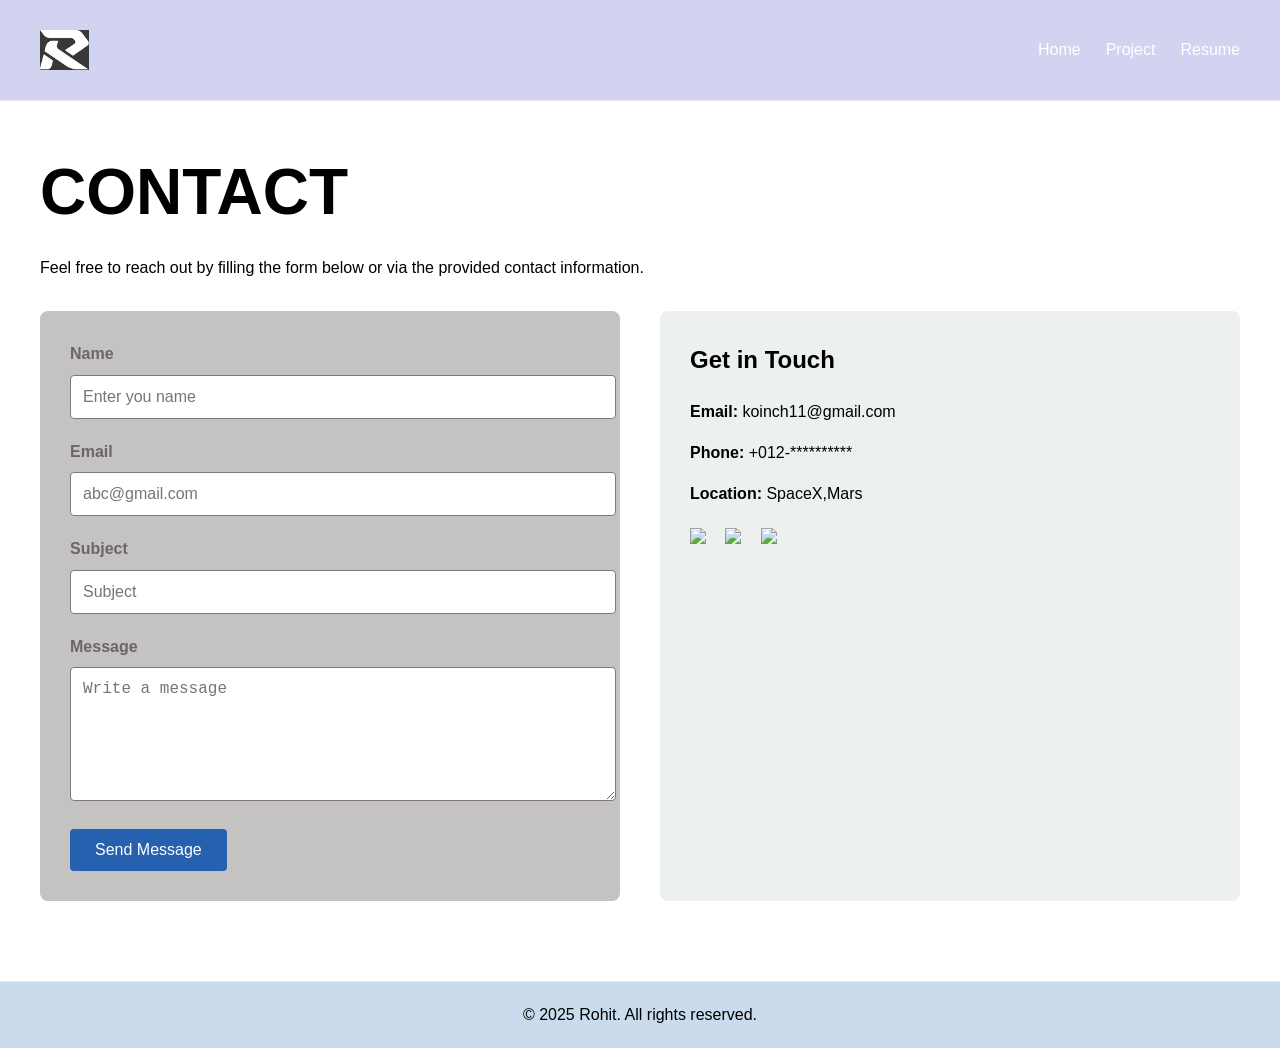
==== contact.html @ bf808fc5 "first commit" ====
<!DOCTYPE html>
<html lang="en">

<head>
  <meta charset="UTF-8" />
  <meta name="viewport" content="width=device-width, initial-scale=1.0" />
  <title>Contact - Rohit</title>
  <style>
    /* Reset and Base Styles */
    * {
      margin: 0;
      padding: 0;

    }

    body {
      font-family: 'Segoe UI', Tahoma, Geneva, Verdana, sans-serif;
      background-color: white;
      color: #ffffff;
      line-height: 1.6;
    }

    /* Header */
    header {
      background-color: rgb(210, 210, 241);
      padding: 30px 40px;
      display: flex;
      align-items: center;
      justify-content: space-between;
      border-bottom: 1px solid #eaeaea;
    }

    .logo {
      height: 40px;
    }

    nav ul {
      list-style: none;
      display: flex;
      gap: 25px;
    }

    nav ul li a {
      text-decoration: none;
      color: rgb(255, 255, 255);
      font-weight: 500;
      transition: color 0.3s ease;
    }

    nav ul li a:hover {
      color: #000000;
    }

    /* Main Content */
    main {
      padding: 40px;
    }

    .contact-section {
      max-width: 1200px;
      margin: 0 auto;
    }

    .contact-section h1 {
      font-size: 4rem;
      margin-bottom: 12px;
      color: #000000;
    }

    .contact-section p {
      margin-bottom: 30px;
      color: #000000;
    }

    /* Contact Container */
    .contact-container {
      display: flex;
      gap: 40px;
      flex-wrap: wrap;
    }

    /* Contact Form */
    .contact-form {
      flex: 1;
      min-width: 300px;
      background-color: #c5c2c2;
      padding: 30px;
      border-radius: 8px;
      box-shadow: 0 0 10px rgba(233, 225, 225, 0.05);
    }

    .contact-form label {
      display: block;
      margin-bottom: 8px;
      font-weight: 600;
      color: #6b6666;
    }

    .contact-form input,
    .contact-form textarea {
      width: 100%;
      padding: 12px;
      margin-bottom: 20px;
      border: 1px solid #7e7a7a;
      border-radius: 4px;
      font-size: 1rem;
      transition: border-color 0.3s ease;
    }

    .contact-form input:focus,
    .contact-form textarea:focus {
      border-color: #070606;
      outline: none;
    }

    .contact-form .btn {
      background-color: #2561af;
      color: #fcfcff;
      padding: 12px 25px;
      border: none;
      border-radius: 4px;
      cursor: pointer;
      font-size: 1rem;
      transition: background-color 0.3s ease;
    }

    .contact-form .btn:hover {
      background-color: blue;
    }

    /* Contact Info */
    .contact-info {
      flex: 1;
      min-width: 250px;
      background-color: #ecf0ee;
      padding: 30px;
      border-radius: 8px;
      box-shadow: 0 0 10px black(0, 0, 0, 0.05);
    }

    .contact-info h2 {
      margin-bottom: 20px;
      color: #000000;
    }

    .contact-info p {
      margin-bottom: 15px;
      color: #000000;
    }

    .contact-info .social-links {
      margin-top: 20px;
    }

    .contact-info .social-links a {
      display: inline-block;
      margin-right: 15px;
      text-decoration: none;
      color: #c0b2b2;
      font-weight: 500;
      transition: color 0.3s ease;
    }

    .contact-info .social-links a:hover {
      color: #0056b3;
    }

    /* Footer */
    footer {
      text-align: center;
      padding: 20px;
      background-color: #c9dbec;
      border-top: 1px solid #e5ecec;
      color: #000000;
      margin-top: 40px;
    }

    /* Responsive Design */
    @media (max-width: 768px) {
      .contact-container {
        flex-direction: column;
      }

      header {
        flex-direction: column;
        align-items: flex-start;
      }

      nav ul {
        flex-direction: column;
        gap: 10px;
        margin-top: 15px;
      }
    }
  </style>
</head>

<body>
  <header>
    <img src="assets/images/logo.png" alt="logo" class="logo">
    <nav>
      <ul>
        <li><a href="index.html">Home</a></li>
        <li><a href="project.html">Project</a></li>
        <li><a href="resume">Resume</a></li>
      </ul>
    </nav>
  </header>

  <main>
    <section class="contact-section">
      <h1>CONTACT</h1>
      <p>Feel free to reach out by filling the form below or via the provided contact information.</p>

      <div class="contact-container">
        <form action="#" method="POST" class="contact-form">
          <label for="name">Name</label>
          <input type="text" id="name" placeholder="Enter you name" name="name" required />

          <label for="email">Email</label>
          <input type="email" id="email" placeholder="abc@gmail.com" name="email" required />

          <label for="subject">Subject</label>
          <input type="text" id="subject" placeholder="Subject" name="subject" required />

          <label for="message">Message</label>
          <textarea id="message" name="message" placeholder="Write a message" rows="6" required></textarea>

          <button type="submit" class="btn">Send Message</button>
        </form>

        <div class="contact-info">
          <h2>Get in Touch</h2>
          <p><strong>Email:</strong> koinch11@gmail.com</p>
          <p><strong>Phone:</strong> +012-**********</p>
          <p><strong>Location:</strong> SpaceX,Mars</p>
          <div class="social-links">

            <a href="https://github.com/koinch-11/portfolio" target="_blank"><img
                src="https://encrypted-tbn0.gstatic.com/images?q=tbn:ANd9GcRPDkgMxmkauALEWCvzrAWa9jmA7tZqvpV4xQ&s"
                height="54"></a>

            <a href="https://facebook.com" target="_blank"><img
                src="https://www.computerhope.com/comp/logos/facebook.png" height="50"></a></a>
            <a href="https://instagram.com" target="_blank"><img
                src="https://upload.wikimedia.org/wikipedia/commons/9/95/Instagram_logo_2022.svg" height="50"></a></a>

          </div>
        </div>
      </div>
    </section>
  </main>

  <footer>
    <p>&copy; 2025 Rohit. All rights reserved.</p>
  </footer>
</body>

</html>
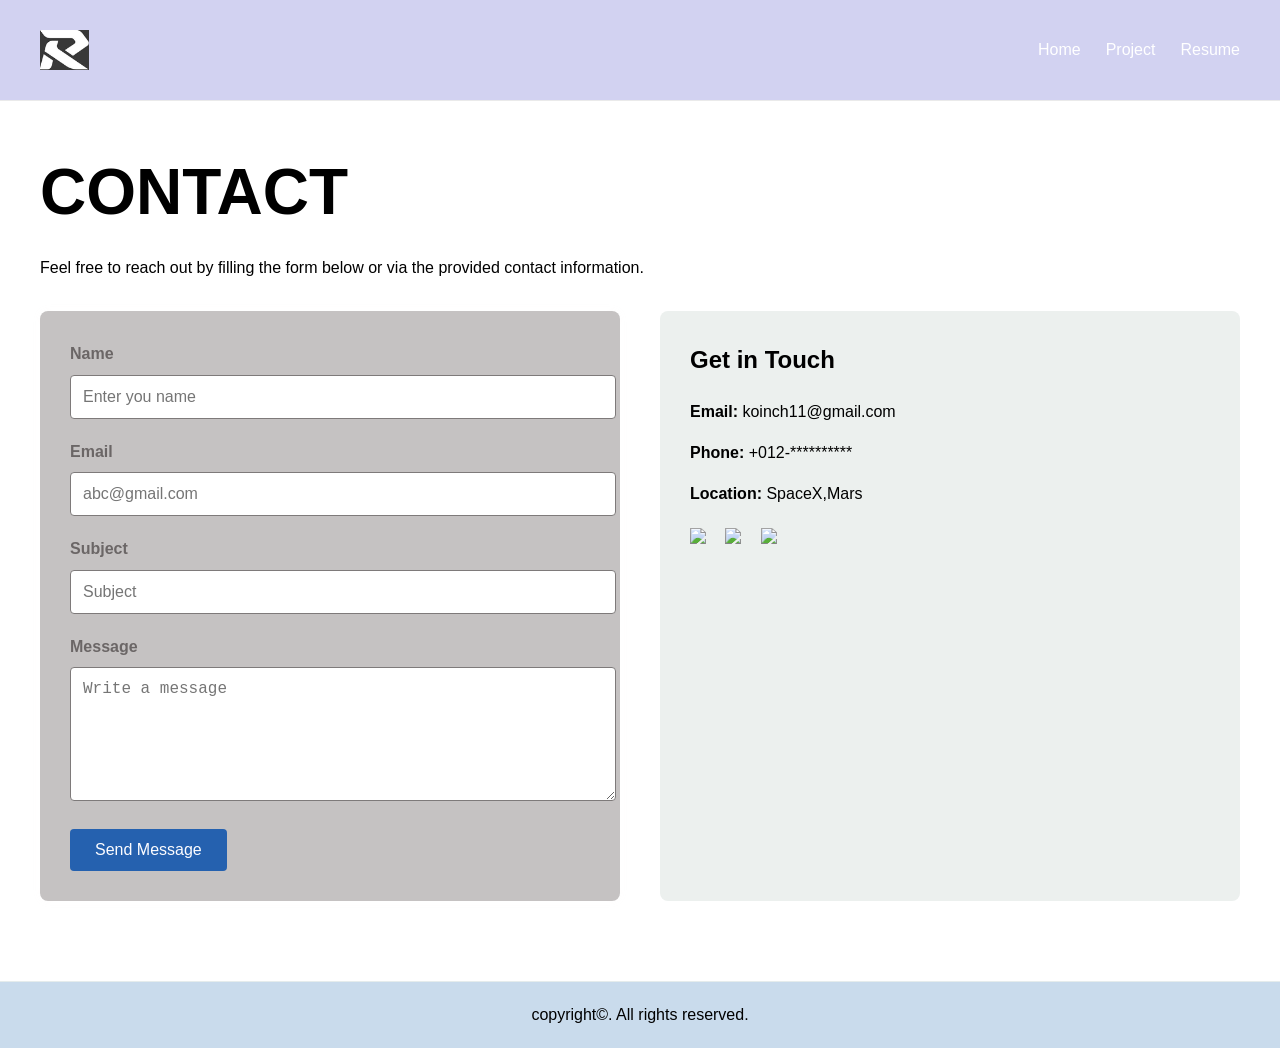
==== commit 026ef653: "Update contact.html" ====
--- a/contact.html
+++ b/contact.html
@@ -236,12 +236,12 @@
           <p><strong>Location:</strong> SpaceX,Mars</p>
           <div class="social-links">
 
-            <a href="https://github.com/koinch-11/portfolio" target="_blank"><img
+            <a href="https://github.com/koinch-11" target="_blank"><img
                 src="https://encrypted-tbn0.gstatic.com/images?q=tbn:ANd9GcRPDkgMxmkauALEWCvzrAWa9jmA7tZqvpV4xQ&s"
                 height="54"></a>
 
-            <a href="https://facebook.com" target="_blank"><img
-                src="https://www.computerhope.com/comp/logos/facebook.png" height="50"></a></a>
+            <a href="https://www.linkedin.com/in/rohit-koinch-49aa47369" target="_blank"><img
+                src="https://upload.wikimedia.org/wikipedia/commons/thumb/8/81/LinkedIn_icon.svg/1024px-LinkedIn_icon.svg.png" height="50"></a></a>
             <a href="https://instagram.com" target="_blank"><img
                 src="https://upload.wikimedia.org/wikipedia/commons/9/95/Instagram_logo_2022.svg" height="50"></a></a>
 
@@ -252,8 +252,8 @@
   </main>
 
   <footer>
-    <p>&copy; 2025 Rohit. All rights reserved.</p>
+    <p>copyright&copy;. All rights reserved.</p>
   </footer>
 </body>
 
-</html>+</html>
